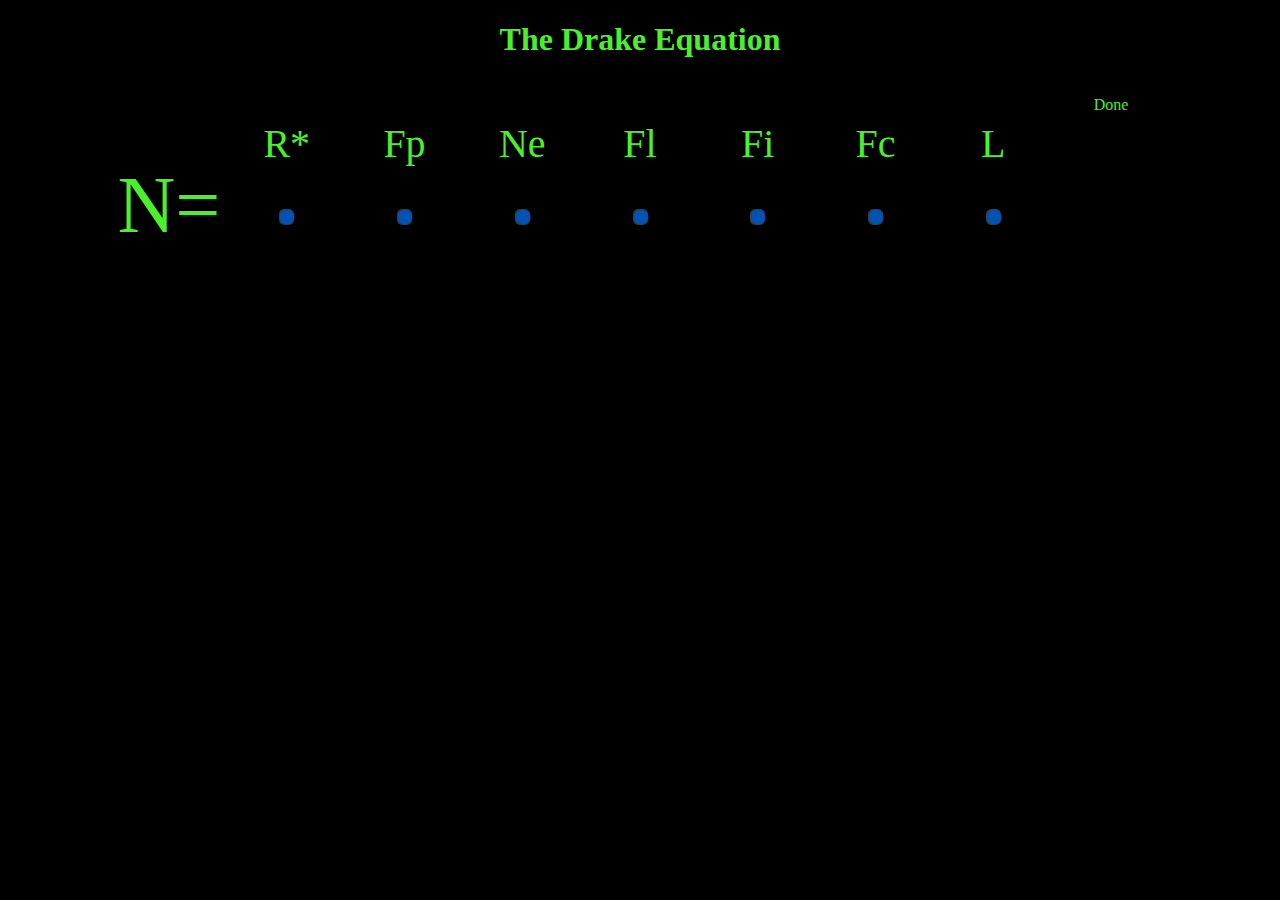
==== equation.html @ c496e478 "Basic initial equation displayed" ====
<!DOCTYPE html>
<html>
<head>
<meta name="viewport" content="width=device-width, initial-scale=1">
<style>

h1{ text-align:center; color:#4AF02B;}

    * {margin: 10; padding: 0;}
    #maincontainer {text-align: center; height: 100%; width:100%; font-size: 20;}
    .N, .Rstar, .M, .Fp, .Ne, .Fl, .Fi, .Fc, .L, .Done {display: inline-block; *display: inline; zoom: 1; vertical-align: top;}
    .N{width: 9%; align-items: center;}
    .Rstar {width: 9%; align-items: center;}
    .Fp {width: 9%; align-items: center;}
    .Ne {width: 9%; align-items: center;}
    .Fl {width: 9%; align-items: center;}
    .Fi {width: 9%; align-items: center;}
    .Fc {width: 9%; align-items: center;}
    .L {width: 9%; align-items: center;}
    .Done {width: 9%; align-items: center;}

    p{color:#4AF02B;}.nsize{font-size: 80px}.eqnsize{font-size: 40px;}.numsize{font-size: 20px;}

.slidecontainer {
  width: 100%;
}

.slider {
  -webkit-appearance: none;
  width: 15px;
  height: 100%;
  border-radius: 5px;
  background: #505050;
  outline: none;
  opacity: 0.7;
  -webkit-transition: .2s;
  transition: opacity .2s;
}

.slider:hover {
  opacity: 1;
}


.slider::-moz-range-thumb {
  width: 25px;
  height: 25px;
  border-radius: 50%;
  background: #4AF02B;
  cursor: pointer;
}
</style>

</head>
<h1> The Drake Equation </h1>
<body bgcolor = "black">


    <div id = "maincontainer">
        
        <div class ="N">
           <p class="nsize"> N= </p>
        </div>
        
         <div class = "Rstar" >
           <p class="eqnsize"> R* </p>
           <div class = "slidecontainer">
             <input type="range" orient = "vertical" min="0" max="10" value="0" class="slider" id="RstarIn">
           </div>
           <p class = "numsize">  <span id="RstarVal"></span> </p>
        </div>

        <div class = "Fp">
           <p class="eqnsize"> Fp </p>
           <div class = "slidecontainer">
             <input type="range" step="0.01" orient = "vertical" min="0" max="1" value="0" class="slider" id="FpIn">
           </div>
           <p class = "numsize">  <span id="FpVal"></span> </p>
        </div>


        <div class = "Ne">
           <p class="eqnsize"> Ne </p>
           <div class = "slidecontainer">
              <input type="range" orient = "vertical" min="0" max="100" value="0" class="slider" id="NeIn">
           </div>
           <p class = "numsize">  <span id="NeVal"></span> </p>
        </div>

        <div class = "Fl">
           <p class="eqnsize"> Fl </p>
           <div class = "slidecontainer">
              <input type="range" step = "0.01" orient = "vertical" min="0" max="1" value="0" class="slider" id="FlIn">
           </div>
           <p class = "numsize">  <span id="FlVal"></span> </p>
        </div>

        <div class = "Fi">
           <p class="eqnsize"> Fi </p>
           <div class = "slidecontainer">
              <input type="range" step = "0.01" orient = "vertical" min="0" max="1" value="0" class="slider" id="FiIn">
           </div>
           <p class = "numsize">  <span id="FiVal"></span> </p>
        </div>

        <div class = "Fc">
           <p class="eqnsize"> Fc </p>
           <div class = "slidecontainer">
              <input type="range" step = "0.01" orient = "vertical" min="0" max="1" value="0" class="slider" id="FcIn">
           </div>
           <p class = "numsize">  <span id="FcVal"></span> </p>
        </div>

        <div class = "L">
           <p class="eqnsize"> L </p>
           <div class = "slidecontainer">
              <input type="range" step = "10000" orient = "vertical" min="0" max="100000000" value="0" class="slider" id="LIn">
           </div>
           <p class = "numsize">  <span id="LVal"></span> </p>
        </div>


        <div class = "Done">
        <p>Done</p>
        <p><span id = "Nval"></span></p>
        </div>

<script>

function updateEqn(term, allTerms){
    var slider = document.getElementById(term + "In");
    var output = document.getElementById(term + "Val");
    output.innerHTML = slider.value;
    slider.oninput = function() {
        output.innerHTML = this.value;
        calculateN(allTerms)
    }
}

function calculateN(termNames){
    var N = 1;
    var i = 0;
    for (i = 0; i < termNames.length; i++) {
         N = N * document.getElementById(termNames[i] + "In").value;
         }
    output = document.getElementById("Nval")
    output.innerHTML = N.toFixed(2)
}

var terms = ["Rstar", "Fp", "Ne", "Fl", "Fi", "Fc", "L"];
var termVals = 

var i = 0;
for(i = 0; i < terms.length; i++){
 	updateEqn(terms[i], terms)
}

</script>

</body>
</html>
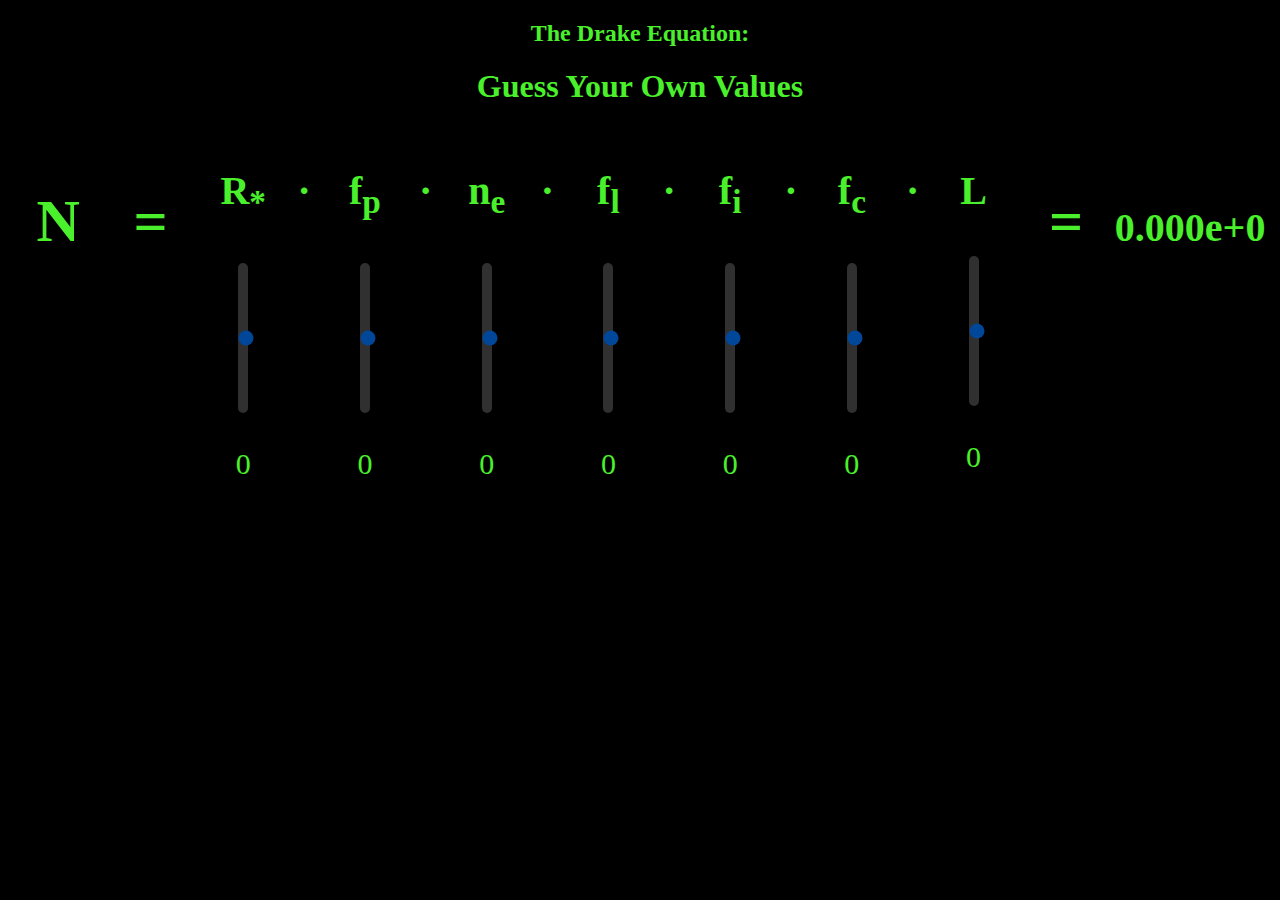
==== commit d3c62868: "Mouseover information added." ====
--- a/equation.html
+++ b/equation.html
@@ -5,34 +5,29 @@
 <style>
 
 h1{ text-align:center; color:#4AF02B;}
+h2{ text-align:center; color:#4AF02B;}
 
     * {margin: 10; padding: 0;}
     #maincontainer {text-align: center; height: 100%; width:100%; font-size: 20;}
-    .N, .Rstar, .M, .Fp, .Ne, .Fl, .Fi, .Fc, .L, .Done {display: inline-block; *display: inline; zoom: 1; vertical-align: top;}
-    .N{width: 9%; align-items: center;}
-    .Rstar {width: 9%; align-items: center;}
-    .Fp {width: 9%; align-items: center;}
-    .Ne {width: 9%; align-items: center;}
-    .Fl {width: 9%; align-items: center;}
-    .Fi {width: 9%; align-items: center;}
-    .Fc {width: 9%; align-items: center;}
-    .L {width: 9%; align-items: center;}
-    .Done {width: 9%; align-items: center;}
-
-    p{color:#4AF02B;}.nsize{font-size: 80px}.eqnsize{font-size: 40px;}.numsize{font-size: 20px;}
+    .sideContainer, .term, .dot {display: inline-block; *display: inline; zoom: 1; vertical-align: top;}
+    .term{width: 7%; align-items: center;}
+    .dot{width: 2%; align-items: center;}
+    .sideContainer{width: 12%; align-items: center;}
+
+    p{color:#4AF02B;}.nsize{font-size: 60px; font-weight: bold;}.eqnsize{font-size: 40px; font-weight: bold;}.numsize{font-size: 30px;}
 
 .slidecontainer {
-  width: 100%;
+  width: 100%; 
 }
 
 .slider {
   -webkit-appearance: none;
-  width: 15px;
-  height: 100%;
+  width: 10px;
+  height: 150px;
   border-radius: 5px;
   background: #505050;
   outline: none;
-  opacity: 0.7;
+  opacity: 0.6;
   -webkit-transition: .2s;
   transition: opacity .2s;
 }
@@ -49,69 +44,153 @@
   background: #4AF02B;
   cursor: pointer;
 }
+
+#RstarInfo{
+  display: none;
+}
+#Rstar:hover ~#RstarInfo {
+    display: block;
+}
+
+#NInfo{
+  display: none;
+}
+#N:hover ~#NInfo {
+    display: block;
+}
+
+#FpInfo{
+  display: none;
+}
+#Fp:hover ~#FpInfo {
+    display: block;
+}
+
+#NeInfo{
+  display: none;
+}
+#Ne:hover ~#NeInfo {
+    display: block;
+}
+
+#FlInfo{
+  display: none;
+}
+#Fl:hover ~#FlInfo {
+    display: block;
+}
+
+#FiInfo{
+  display: none;
+}
+#Fi:hover ~#FiInfo {
+    display: block;
+}
+
+#FcInfo{
+  display: none;
+}
+#Fc:hover ~#FcInfo {
+    display: block;
+}
+
+#LInfo{
+  display: none;
+}
+#L:hover ~#LInfo {
+    display: block;
+}
+
 </style>
 
 </head>
-<h1> The Drake Equation </h1>
+<h2> The Drake Equation: </h2>
+<h1> Guess Your Own Values</h1>
 <body bgcolor = "black">
-
 
     <div id = "maincontainer">
         
-        <div class ="N">
-           <p class="nsize"> N= </p>
-        </div>
-        
-         <div class = "Rstar" >
-           <p class="eqnsize"> R* </p>
+        <div class ="term" id = "N">
+           <p class="nsize"> N </p>
+        </div>
+
+        <div class ="term">
+           <p class="nsize"> = </p>
+        </div>
+
+         <div id = "Rstar" class = "term">
+           <p class="eqnsize"> R<sub>*</sub></p>
            <div class = "slidecontainer">
              <input type="range" orient = "vertical" min="0" max="10" value="0" class="slider" id="RstarIn">
            </div>
            <p class = "numsize">  <span id="RstarVal"></span> </p>
         </div>
 
-        <div class = "Fp">
-           <p class="eqnsize"> Fp </p>
+        <div class = "dot">
+          <p class = "eqnsize"> · </p>
+        </div>
+
+        <div class = "term" id = "Fp">
+           <p class="eqnsize"> f<sub>p</sub> </p>
            <div class = "slidecontainer">
              <input type="range" step="0.01" orient = "vertical" min="0" max="1" value="0" class="slider" id="FpIn">
            </div>
            <p class = "numsize">  <span id="FpVal"></span> </p>
         </div>
 
-
-        <div class = "Ne">
-           <p class="eqnsize"> Ne </p>
+        <div class = "dot">
+          <p class = "eqnsize"> · </p>
+        </div>
+
+        <div class = "term" id = "Ne">
+           <p class="eqnsize"> n<sub>e</sub> </p>
            <div class = "slidecontainer">
               <input type="range" orient = "vertical" min="0" max="100" value="0" class="slider" id="NeIn">
            </div>
            <p class = "numsize">  <span id="NeVal"></span> </p>
         </div>
 
-        <div class = "Fl">
-           <p class="eqnsize"> Fl </p>
+        <div class = "dot">
+          <p class = "eqnsize"> · </p>
+        </div>
+
+        <div class = "term" id = "Fl">
+           <p class="eqnsize"> f<sub>l</sub> </p>
            <div class = "slidecontainer">
               <input type="range" step = "0.01" orient = "vertical" min="0" max="1" value="0" class="slider" id="FlIn">
            </div>
            <p class = "numsize">  <span id="FlVal"></span> </p>
         </div>
 
-        <div class = "Fi">
-           <p class="eqnsize"> Fi </p>
+        <div class = "dot">
+          <p class = "eqnsize"> · </p>
+        </div>
+
+        <div class = "term" id = "Fi">
+           <p class="eqnsize"> f<sub>i</sub> </p>
            <div class = "slidecontainer">
               <input type="range" step = "0.01" orient = "vertical" min="0" max="1" value="0" class="slider" id="FiIn">
            </div>
            <p class = "numsize">  <span id="FiVal"></span> </p>
         </div>
 
-        <div class = "Fc">
-           <p class="eqnsize"> Fc </p>
+        <div class = "dot">
+          <p class = "eqnsize"> · </p>
+        </div>
+
+        <div class = "term" id = "Fc">
+           <p class="eqnsize"> f<sub>c</sub> </p>
            <div class = "slidecontainer">
               <input type="range" step = "0.01" orient = "vertical" min="0" max="1" value="0" class="slider" id="FcIn">
            </div>
            <p class = "numsize">  <span id="FcVal"></span> </p>
         </div>
 
-        <div class = "L">
+        <div class = "dot">
+          <p class = "eqnsize"> · </p>
+        </div>
+
+        <div class = "term" id = "L">
            <p class="eqnsize"> L </p>
            <div class = "slidecontainer">
               <input type="range" step = "10000" orient = "vertical" min="0" max="100000000" value="0" class="slider" id="LIn">
@@ -119,11 +198,61 @@
            <p class = "numsize">  <span id="LVal"></span> </p>
         </div>
 
-
-        <div class = "Done">
-        <p>Done</p>
-        <p><span id = "Nval"></span></p>
-        </div>
+          <div class = "term">
+           <p class = "nsize"> = </p>
+          </div>
+
+          <div class = "sideContainer">
+           <p class = "nsize"> <span id="Nval" class = "eqnsize"></span></p>
+          </div>
+
+  <div id = "NInfo">
+    <p class = "numsize">
+      <b>N</b>: The number of civilisations in our galaxy with which communication might be possible.
+    </p>
+  </div>
+
+  <div id = "RstarInfo">
+    <p class = "numsize">
+      <b>R<sub>*</sub></b>: The average rate of star formation in our galaxy.
+    </p>
+  </div>
+
+  <div id = "FpInfo">
+    <p class = "numsize">
+      <b>f<sub>p</sub></b>: The fraction of stars which have planets.
+    </p>
+  </div>
+
+  <div id = "NeInfo">
+    <p class = "numsize">
+      <b>n<sub>e</sub></b>: The fraction of planets that could potentially support life.
+    </p>
+  </div>
+
+  <div id = "FlInfo">
+    <p class = "numsize">
+      <b>f<sub>l</sub></b>: The fraction of potentially life-supporting planets on which life does arise.
+    </p>
+  </div>
+
+  <div id = "FiInfo">
+    <p class = "numsize">
+      <b>f<sub>i</sub></b>: The fraction of planets with life on which intelligent life arises.
+    </p>
+  </div>
+
+  <div id = "FcInfo">
+    <p class = "numsize">
+      <b>f<sub>c</sub></b>: The fraction of civilisations which exhibit a detectable technosignature.
+    </p>
+  </div>
+
+  <div id = "LInfo">
+    <p class = "numsize">
+      <b>L</b>: The length of time intelligent civilisations exhibit a detectable technosignature.
+    </p>
+  </div>
 
 <script>
 
@@ -131,27 +260,43 @@
     var slider = document.getElementById(term + "In");
     var output = document.getElementById(term + "Val");
     output.innerHTML = slider.value;
+    calculateN(allTerms);
     slider.oninput = function() {
         output.innerHTML = this.value;
-        calculateN(allTerms)
+        calculateN(allTerms);
+        termInfo("Rstar")
     }
 }
 
-function calculateN(termNames){
+// function logScale(inputVal, lowVal, highVal){
+//   // We assume 0 <= inputVal <= 100
+//   var lowScale = Math.log(lowVal);
+//   var highScale = Math.log(highVal);
+//   var scaleRange = (highScale - lowscale)/100.0 
+//   return Math.exp(inputVal*scaleRange)
+// }
+
+function calculateN(allTerms){
     var N = 1;
     var i = 0;
-    for (i = 0; i < termNames.length; i++) {
-         N = N * document.getElementById(termNames[i] + "In").value;
+    for (i = 0; i < allTerms.length; i++) {
+         termVal = document.getElementById(allTerms[i] + "In").value;
+         N = N * termVal;
          }
-    output = document.getElementById("Nval")
-    output.innerHTML = N.toFixed(2)
+    N = N.toExponential(3);
+    output = document.getElementById("Nval");
+    output.innerHTML = N;
+}
+
+function getTerms(allTerms){
+
 }
 
 var terms = ["Rstar", "Fp", "Ne", "Fl", "Fi", "Fc", "L"];
-var termVals = 
 
 var i = 0;
 for(i = 0; i < terms.length; i++){
+  //var infoText = document.getElementById(terms[i]).style.display = "none";
  	updateEqn(terms[i], terms)
 }
 
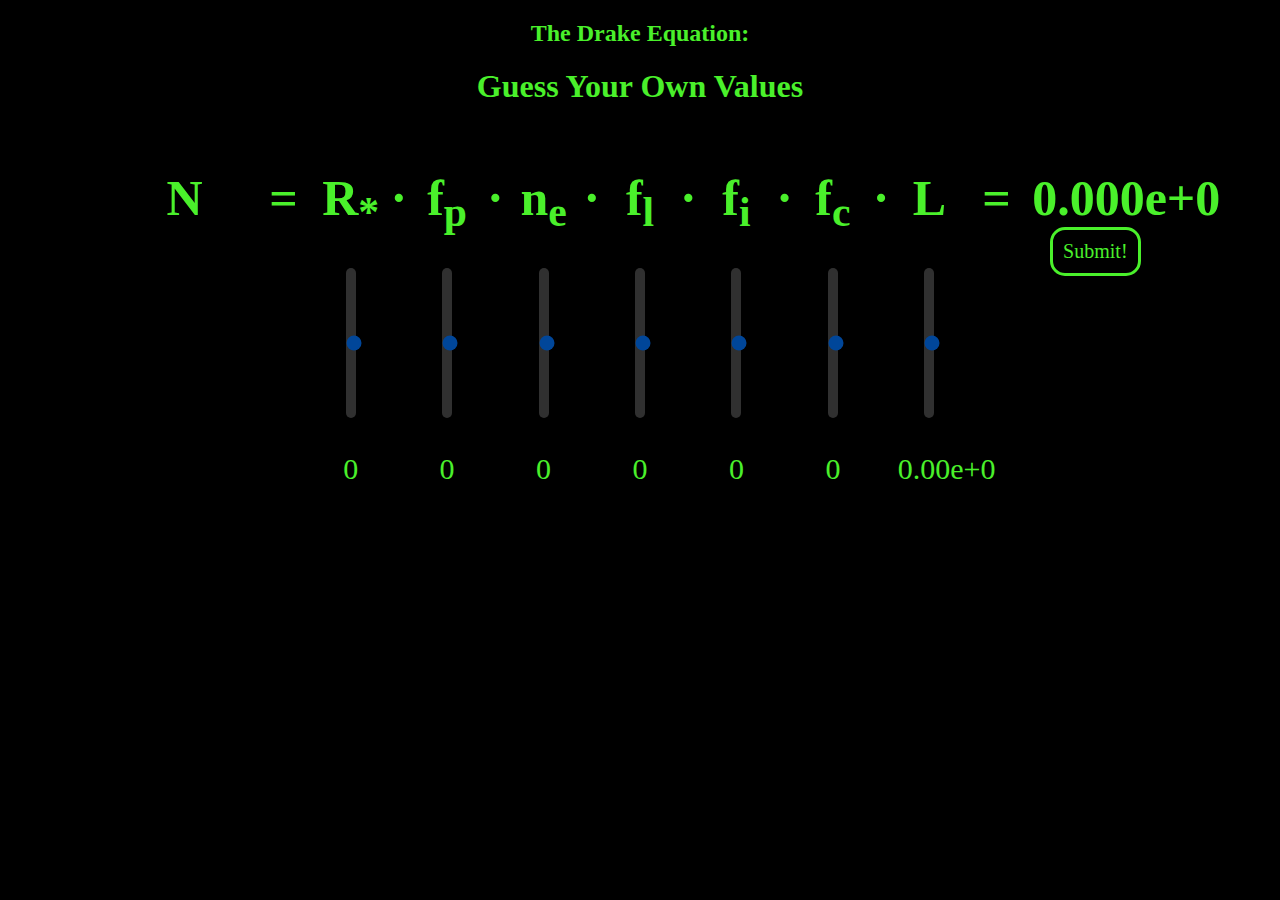
==== commit fda321b6: "Formatting improvements." ====
--- a/equation.html
+++ b/equation.html
@@ -8,16 +8,18 @@
 h2{ text-align:center; color:#4AF02B;}
 
     * {margin: 10; padding: 0;}
-    #maincontainer {text-align: center; height: 100%; width:100%; font-size: 20;}
-    .sideContainer, .term, .dot {display: inline-block; *display: inline; zoom: 1; vertical-align: top;}
-    .term{width: 7%; align-items: center;}
+    #maincontainer {text-align: center; height: 100%; width:100%; font-size: 20; margin-top: 5%;}
+    .term, .dot, .sideContainer {display: inline-block; *display: inline; zoom: 1; vertical-align: top;}
+    .term{width: 5%; align-items: center;}
     .dot{width: 2%; align-items: center;}
-    .sideContainer{width: 12%; align-items: center;}
-
-    p{color:#4AF02B;}.nsize{font-size: 60px; font-weight: bold;}.eqnsize{font-size: 40px; font-weight: bold;}.numsize{font-size: 30px;}
+    .sideContainer{width: 10%; align-items: center;}
+
+    p{color:#4AF02B; margin:0;}.nsize{font-size: 50px; font-weight: bold;}.eqnsize{font-size: 50px; font-weight: bold;}.numsize{margin-bottom: 30px; font-size: 30px;}.tinysize{font-size: 12px;}
 
 .slidecontainer {
   width: 100%; 
+  margin-top: 30px;
+  margin-bottom: 30px;
 }
 
 .slider {
@@ -45,6 +47,27 @@
   cursor: pointer;
 }
 
+#submit {
+ margin-top: 0px;
+ margin-bottom: 20px;
+ background-color: black;
+ padding: .5em;
+ -moz-border-radius: 15px;
+ -webkit-border-radius: 5px;
+ border-radius: 15px;
+ color: #4AF02B;
+ font-family: 'Oswald';
+ font-size: 20px;
+ text-decoration: none;
+ border-color: #4AF02B;
+ border-style: solid;
+ border-width: medium;
+}
+
+#submit:hover {
+ background-color: #40970e;
+}
+
 #RstarInfo{
   display: none;
 }
@@ -108,14 +131,17 @@
 <h1> Guess Your Own Values</h1>
 <body bgcolor = "black">
 
+
+
+
     <div id = "maincontainer">
         
-        <div class ="term" id = "N">
-           <p class="nsize"> N </p>
+        <div class ="sideContainer" id = "N">
+           <p class="eqnsize"> N </p>
         </div>
 
         <div class ="term">
-           <p class="nsize"> = </p>
+           <p class="eqnsize"> = </p>
         </div>
 
          <div id = "Rstar" class = "term">
@@ -191,7 +217,7 @@
         </div>
 
         <div class = "term" id = "L">
-           <p class="eqnsize"> L </p>
+           <p class="eqnsize"> L<sub> </sub> </p>
            <div class = "slidecontainer">
               <input type="range" step = "10000" orient = "vertical" min="0" max="100000000" value="0" class="slider" id="LIn">
            </div>
@@ -199,11 +225,13 @@
         </div>
 
           <div class = "term">
-           <p class = "nsize"> = </p>
+           <p class = "eqnsize"> = </p>
           </div>
 
           <div class = "sideContainer">
-           <p class = "nsize"> <span id="Nval" class = "eqnsize"></span></p>
+           <p class = "eqnsize"><span id="Nval"></span></p>
+        <button type="button" id = "submit">Submit!</button> 
+
           </div>
 
   <div id = "NInfo">
@@ -254,19 +282,37 @@
     </p>
   </div>
 
+<!-- <div>
+  <p class = "tinysize">
+    Please send criticism to daniel.czech@protonmail.com
+  </p>
+</div>
+ -->
 <script>
 
 function updateEqn(term, allTerms){
     var slider = document.getElementById(term + "In");
     var output = document.getElementById(term + "Val");
     output.innerHTML = slider.value;
+    if(term == "L"){
+        output.innerHTML = Number(slider.value).toExponential(2);  
+        }
+    else{
+        output.innerHTML = slider.value;
+        }
     calculateN(allTerms);
     slider.oninput = function() {
-        output.innerHTML = this.value;
+        if(term == "L"){
+        output.innerHTML = Number(this.value).toExponential(2);  
+        }
+        else{
+          output.innerHTML = this.value;
+        }
         calculateN(allTerms);
         termInfo("Rstar")
     }
 }
+
 
 // function logScale(inputVal, lowVal, highVal){
 //   // We assume 0 <= inputVal <= 100
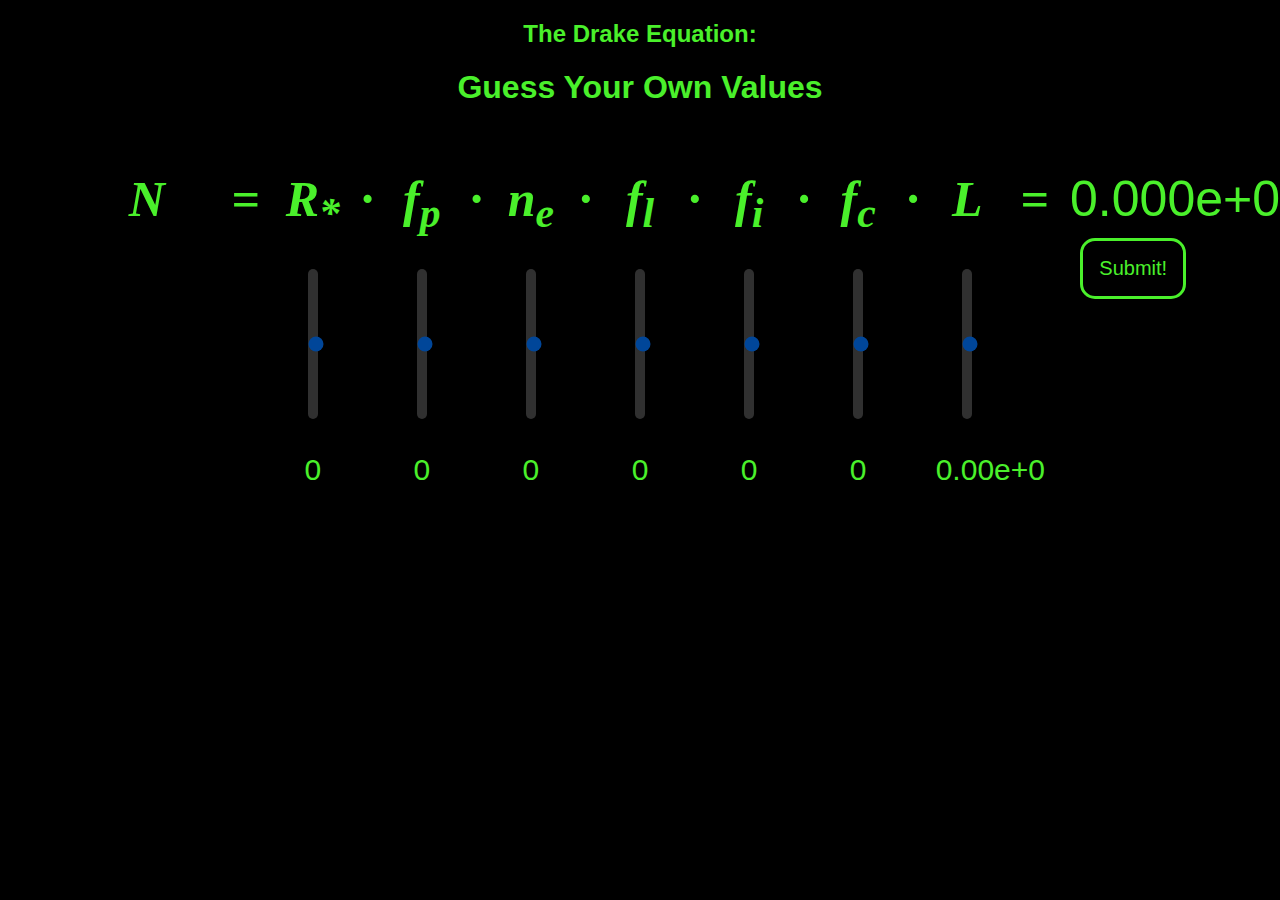
==== commit 12ac126d: "Potential results page started." ====
--- a/equation.html
+++ b/equation.html
@@ -4,17 +4,18 @@
 <meta name="viewport" content="width=device-width, initial-scale=1">
 <style>
 
-h1{ text-align:center; color:#4AF02B;}
-h2{ text-align:center; color:#4AF02B;}
-
-    * {margin: 10; padding: 0;}
+
+h1{ font-family: "Arial Narrow", Arial, sans; text-align:center; color:#4AF02B;}
+h2{ font-family: "Arial Narrow", Arial, sans; text-align:center; color:#4AF02B;}
+
+    * {margin-top: 10; padding: 0;}
     #maincontainer {text-align: center; height: 100%; width:100%; font-size: 20; margin-top: 5%;}
     .term, .dot, .sideContainer {display: inline-block; *display: inline; zoom: 1; vertical-align: top;}
     .term{width: 5%; align-items: center;}
-    .dot{width: 2%; align-items: center;}
+    .dot{width: 3%; align-items: center;}
     .sideContainer{width: 10%; align-items: center;}
 
-    p{color:#4AF02B; margin:0;}.nsize{font-size: 50px; font-weight: bold;}.eqnsize{font-size: 50px; font-weight: bold;}.numsize{margin-bottom: 30px; font-size: 30px;}.tinysize{font-size: 12px;}
+    p{color:#4AF02B; margin:0;}.numsize{font-family: "Arial Narrow", Arial, sans; margin-bottom: 30px; font-size: 30px;}.eqnsize{font-family: "Times New Roman", Times, serif; font-size: 50px; font-weight: bold; font-style: italic;}.nsize{font-family: "Arial Narrow", Arial, sans; font-size: 50px;}.tinysize{font-size: 12px;}
 
 .slidecontainer {
   width: 100%; 
@@ -48,15 +49,15 @@
 }
 
 #submit {
- margin-top: 0px;
+ font-family: "Arial", Arial, sans;
+ margin-top: 10px;
  margin-bottom: 20px;
  background-color: black;
- padding: .5em;
+ padding: .8em;
  -moz-border-radius: 15px;
  -webkit-border-radius: 5px;
  border-radius: 15px;
  color: #4AF02B;
- font-family: 'Oswald';
  font-size: 20px;
  text-decoration: none;
  border-color: #4AF02B;
@@ -131,9 +132,6 @@
 <h1> Guess Your Own Values</h1>
 <body bgcolor = "black">
 
-
-
-
     <div id = "maincontainer">
         
         <div class ="sideContainer" id = "N">
@@ -229,9 +227,8 @@
           </div>
 
           <div class = "sideContainer">
-           <p class = "eqnsize"><span id="Nval"></span></p>
+           <p class = "nsize"><span id="Nval"></span></p>
         <button type="button" id = "submit">Submit!</button> 
-
           </div>
 
   <div id = "NInfo">
@@ -281,6 +278,8 @@
       <b>L</b>: The length of time intelligent civilisations exhibit a detectable technosignature.
     </p>
   </div>
+
+</div>
 
 <!-- <div>
   <p class = "tinysize">
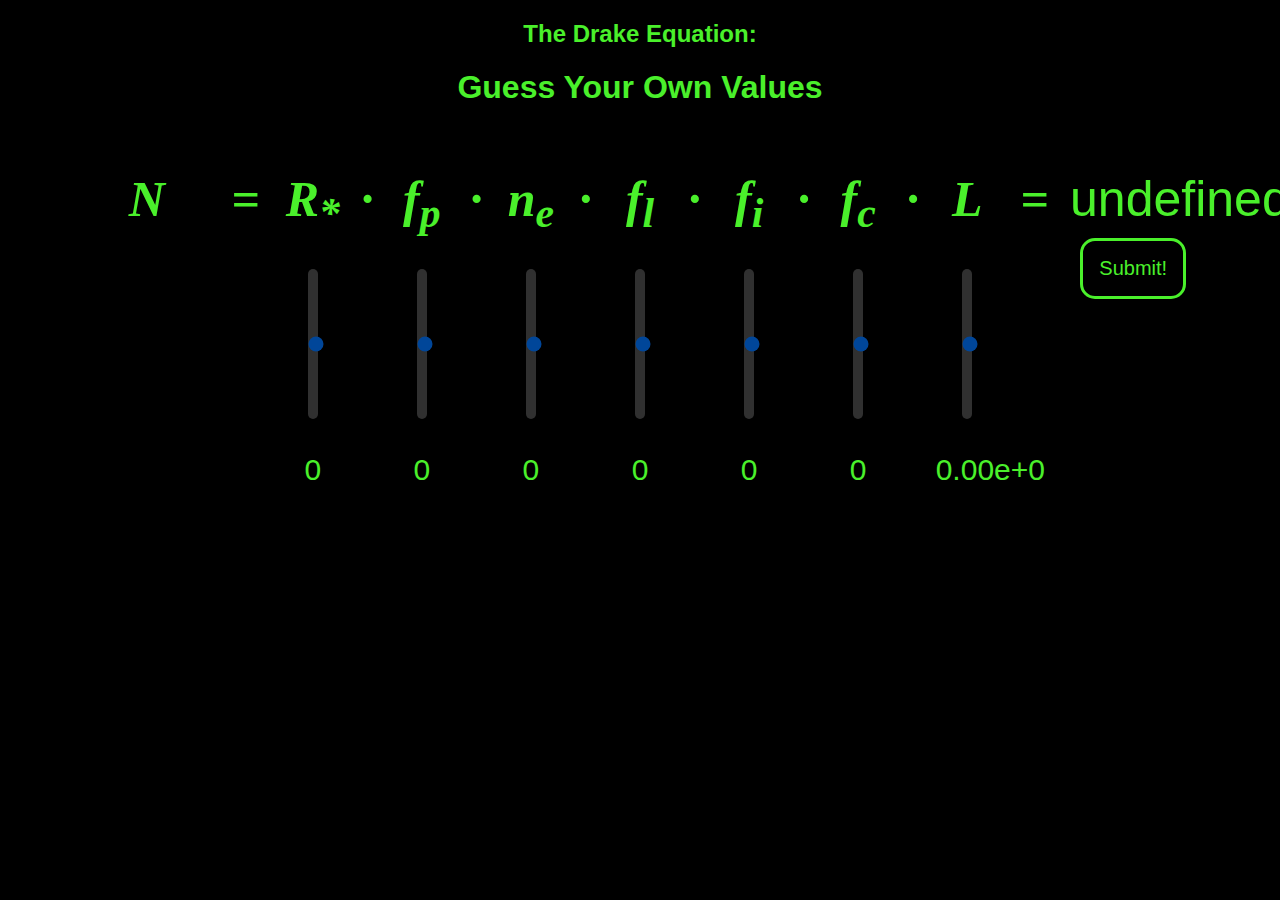
==== commit 4c0a10a6: "Started on recording responses." ====
--- a/equation.html
+++ b/equation.html
@@ -334,16 +334,28 @@
 }
 
 function getTerms(allTerms){
-
+   var submitButton = document.getElementById("submit");
+   submitButton.onclick = function(allTerms){
+       var userArr = [];
+       for (i = 0; i < allTerms.length; i++) {
+          termVal = document.getElementById(allTerms[i] + "In").value;
+          userArr[i] = termVal;
+          return userArr;
+          }
+    }
 }
 
 var terms = ["Rstar", "Fp", "Ne", "Fl", "Fi", "Fc", "L"];
 
 var i = 0;
 for(i = 0; i < terms.length; i++){
-  //var infoText = document.getElementById(terms[i]).style.display = "none";
  	updateEqn(terms[i], terms)
 }
+
+var userArr = getTerms(terms)
+output = document.getElementById("Nval");
+output.innerHTML = userArr;
+
 
 </script>
 
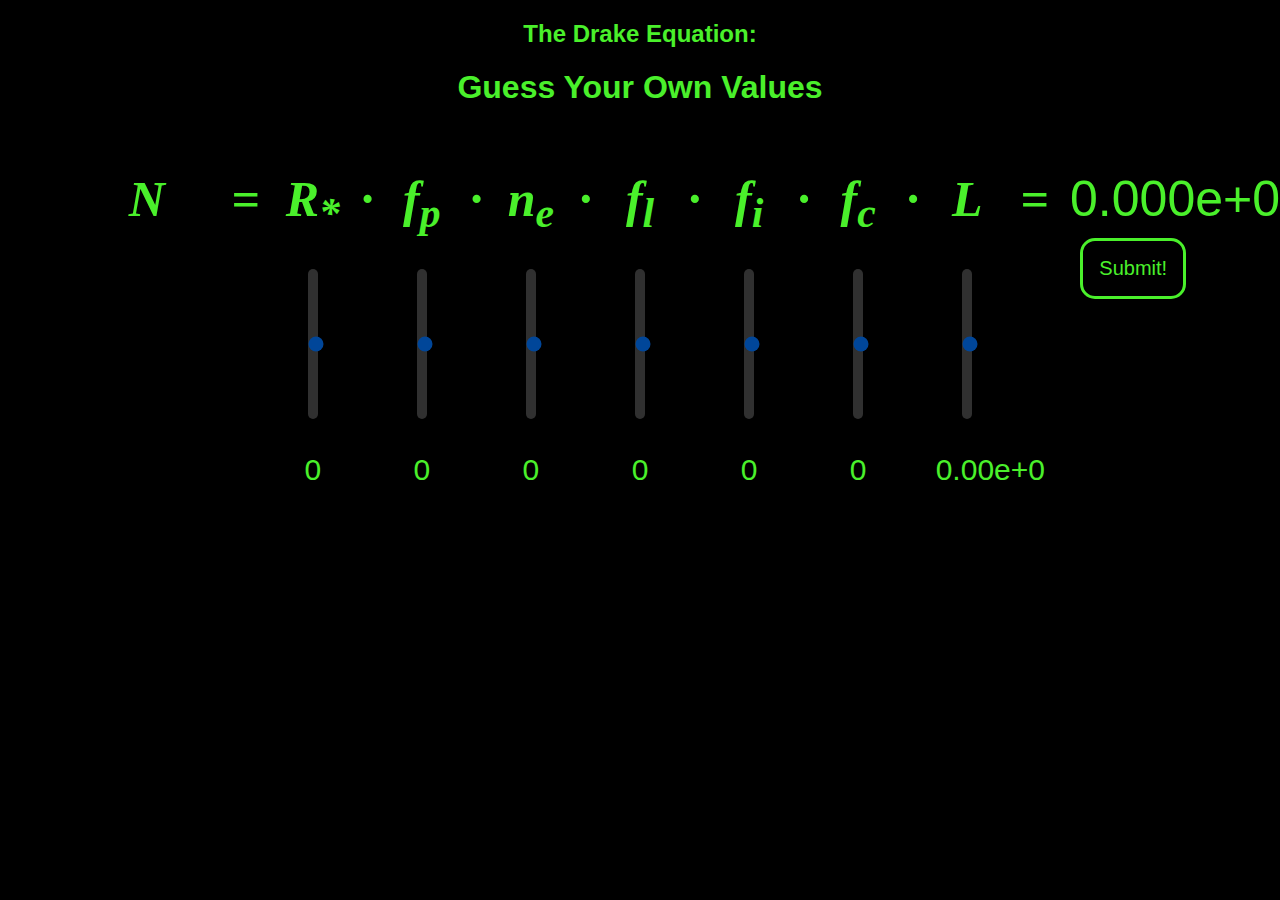
==== commit 1a44c084: "Initial working version (needs refactoring)." ====
--- a/equation.html
+++ b/equation.html
@@ -3,7 +3,6 @@
 <head>
 <meta name="viewport" content="width=device-width, initial-scale=1">
 <style>
-
 
 h1{ font-family: "Arial Narrow", Arial, sans; text-align:center; color:#4AF02B;}
 h2{ font-family: "Arial Narrow", Arial, sans; text-align:center; color:#4AF02B;}
@@ -228,7 +227,7 @@
 
           <div class = "sideContainer">
            <p class = "nsize"><span id="Nval"></span></p>
-        <button type="button" id = "submit">Submit!</button> 
+        <button type="button" onclick="submitTerms()" id = "submit">Submit!</button> 
           </div>
 
   <div id = "NInfo">
@@ -278,15 +277,8 @@
       <b>L</b>: The length of time intelligent civilisations exhibit a detectable technosignature.
     </p>
   </div>
-
 </div>
 
-<!-- <div>
-  <p class = "tinysize">
-    Please send criticism to daniel.czech@protonmail.com
-  </p>
-</div>
- -->
 <script>
 
 function updateEqn(term, allTerms){
@@ -312,7 +304,6 @@
     }
 }
 
-
 // function logScale(inputVal, lowVal, highVal){
 //   // We assume 0 <= inputVal <= 100
 //   var lowScale = Math.log(lowVal);
@@ -333,32 +324,23 @@
     output.innerHTML = N;
 }
 
-function getTerms(allTerms){
-   var submitButton = document.getElementById("submit");
-   submitButton.onclick = function(allTerms){
-       var userArr = [];
+var allTerms = ["Rstar", "Fp", "Ne", "Fl", "Fi", "Fc", "L"];
+localStorage.setItem("allTerms", JSON.stringify(allTerms));
+
+var i = 0;
+for(i = 0; i < allTerms.length; i++){
+ 	updateEqn(allTerms[i], allTerms);
+}
+
+function submitTerms(){
        for (i = 0; i < allTerms.length; i++) {
           termVal = document.getElementById(allTerms[i] + "In").value;
-          userArr[i] = termVal;
-          return userArr;
+          localStorage.setItem(allTerms[i], JSON.stringify(termVal))
           }
-    }
-}
-
-var terms = ["Rstar", "Fp", "Ne", "Fl", "Fi", "Fc", "L"];
-
-var i = 0;
-for(i = 0; i < terms.length; i++){
- 	updateEqn(terms[i], terms)
-}
-
-var userArr = getTerms(terms)
-output = document.getElementById("Nval");
-output.innerHTML = userArr;
-
+          window.location.href = "result_Rstar.html";
+}
 
 </script>
-
 </body>
 </html>
 
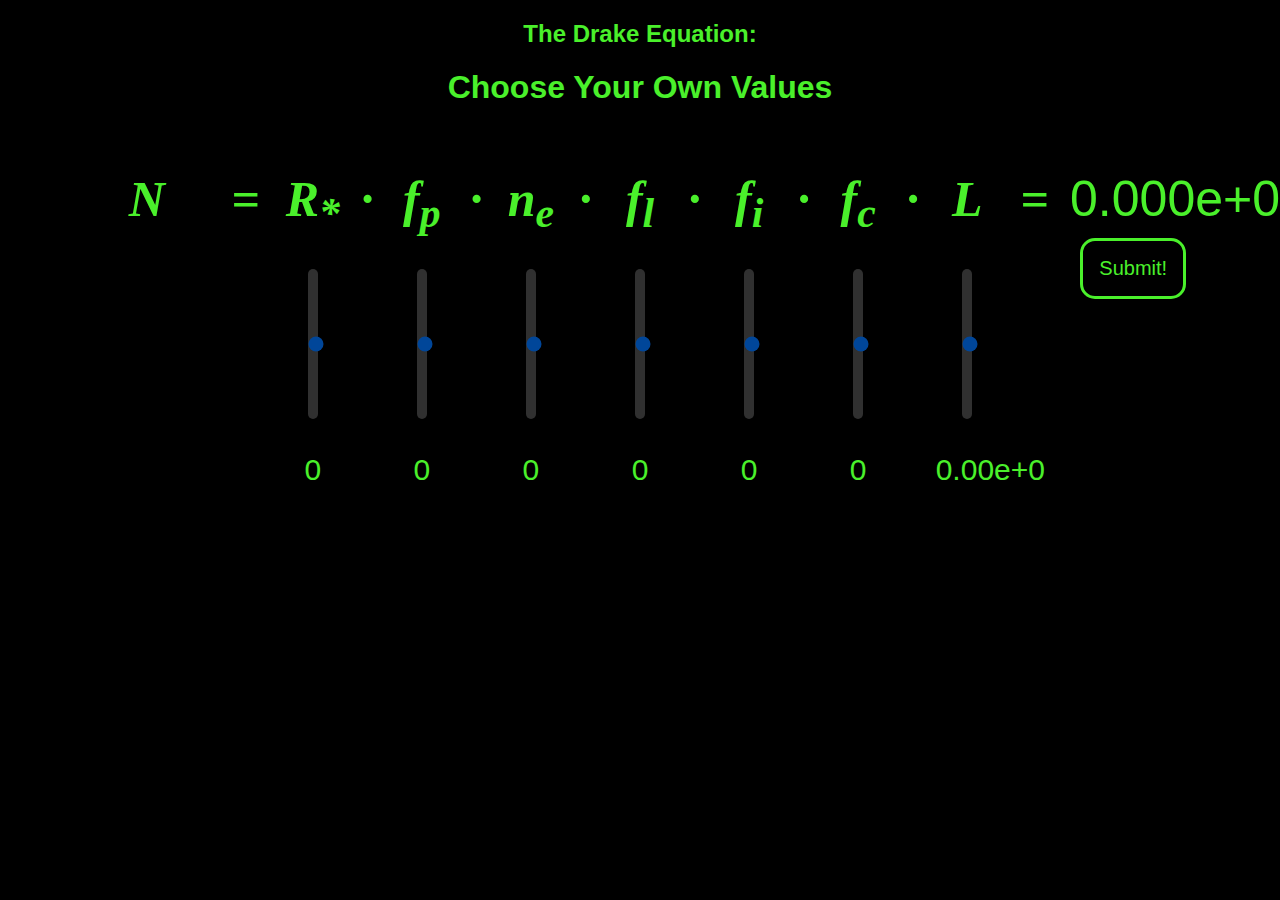
==== commit f1e235f0: "Evaluation added. Formatting improvements." ====
--- a/equation.html
+++ b/equation.html
@@ -14,7 +14,12 @@
     .dot{width: 3%; align-items: center;}
     .sideContainer{width: 10%; align-items: center;}
 
-    p{color:#4AF02B; margin:0;}.numsize{font-family: "Arial Narrow", Arial, sans; margin-bottom: 30px; font-size: 30px;}.eqnsize{font-family: "Times New Roman", Times, serif; font-size: 50px; font-weight: bold; font-style: italic;}.nsize{font-family: "Arial Narrow", Arial, sans; font-size: 50px;}.tinysize{font-size: 12px;}
+    p{color:#4AF02B; margin:0;}
+    .numsize{font-family: "Arial Narrow", Arial, sans; margin-bottom: 30px; font-size: 30px;}
+    .eqnsize{font-family: "Times New Roman", Times, serif; font-size: 50px; font-weight: bold; font-style: italic;}
+    .nsize{font-family: "Arial Narrow", Arial, sans; font-size: 50px;}
+    .tinysize{font-size: 12px;}
+    .generalTerm{text-align: center; font-family: "Times New Roman", Times, serif; font-weight: bold; font-style: italic;}
 
 .slidecontainer {
   width: 100%; 
@@ -128,7 +133,7 @@
 
 </head>
 <h2> The Drake Equation: </h2>
-<h1> Guess Your Own Values</h1>
+<h1> Choose Your Own Values</h1>
 <body bgcolor = "black">
 
     <div id = "maincontainer">
@@ -232,49 +237,49 @@
 
   <div id = "NInfo">
     <p class = "numsize">
-      <b>N</b>: The number of civilisations in our galaxy with which communication might be possible.
+      <span class = "generalTerm">N</span>: The number of civilisations in our galaxy with which communication might be possible.
     </p>
   </div>
 
   <div id = "RstarInfo">
     <p class = "numsize">
-      <b>R<sub>*</sub></b>: The average rate of star formation in our galaxy.
+      <span class = "generalTerm">R<sub>*</sub></span>: The average rate of star formation in our galaxy.
     </p>
   </div>
 
   <div id = "FpInfo">
     <p class = "numsize">
-      <b>f<sub>p</sub></b>: The fraction of stars which have planets.
+      <span class = "generalTerm">f<sub>p</sub></span>: The fraction of stars which have planets.
     </p>
   </div>
 
   <div id = "NeInfo">
     <p class = "numsize">
-      <b>n<sub>e</sub></b>: The fraction of planets that could potentially support life.
+      <span class = "generalTerm">n<sub>e</sub></span>: The fraction of planets that could potentially support life.
     </p>
   </div>
 
   <div id = "FlInfo">
     <p class = "numsize">
-      <b>f<sub>l</sub></b>: The fraction of potentially life-supporting planets on which life does arise.
+      <span class = "generalTerm">f<sub>l</sub></span>: The fraction of potentially life-supporting planets on which life does arise.
     </p>
   </div>
 
   <div id = "FiInfo">
     <p class = "numsize">
-      <b>f<sub>i</sub></b>: The fraction of planets with life on which intelligent life arises.
+      <span class = "generalTerm">f<sub>i</sub></span>: The fraction of planets with life on which intelligent life arises.
     </p>
   </div>
 
   <div id = "FcInfo">
     <p class = "numsize">
-      <b>f<sub>c</sub></b>: The fraction of civilisations which exhibit a detectable technosignature.
+      <span class = "generalTerm">f<sub>c</sub></span>: The fraction of civilisations which exhibit a detectable technosignature.
     </p>
   </div>
 
   <div id = "LInfo">
     <p class = "numsize">
-      <b>L</b>: The length of time intelligent civilisations exhibit a detectable technosignature.
+      <span class = "generalTerm">L</span>: The length of time intelligent civilisations exhibit a detectable technosignature.
     </p>
   </div>
 </div>
@@ -319,6 +324,7 @@
          termVal = document.getElementById(allTerms[i] + "In").value;
          N = N * termVal;
          }
+    localStorage.setItem("N", N)
     N = N.toExponential(3);
     output = document.getElementById("Nval");
     output.innerHTML = N;
@@ -335,7 +341,7 @@
 function submitTerms(){
        for (i = 0; i < allTerms.length; i++) {
           termVal = document.getElementById(allTerms[i] + "In").value;
-          localStorage.setItem(allTerms[i], JSON.stringify(termVal))
+          localStorage.setItem(allTerms[i] + "Val", JSON.stringify(termVal))
           }
           window.location.href = "result_Rstar.html";
 }
